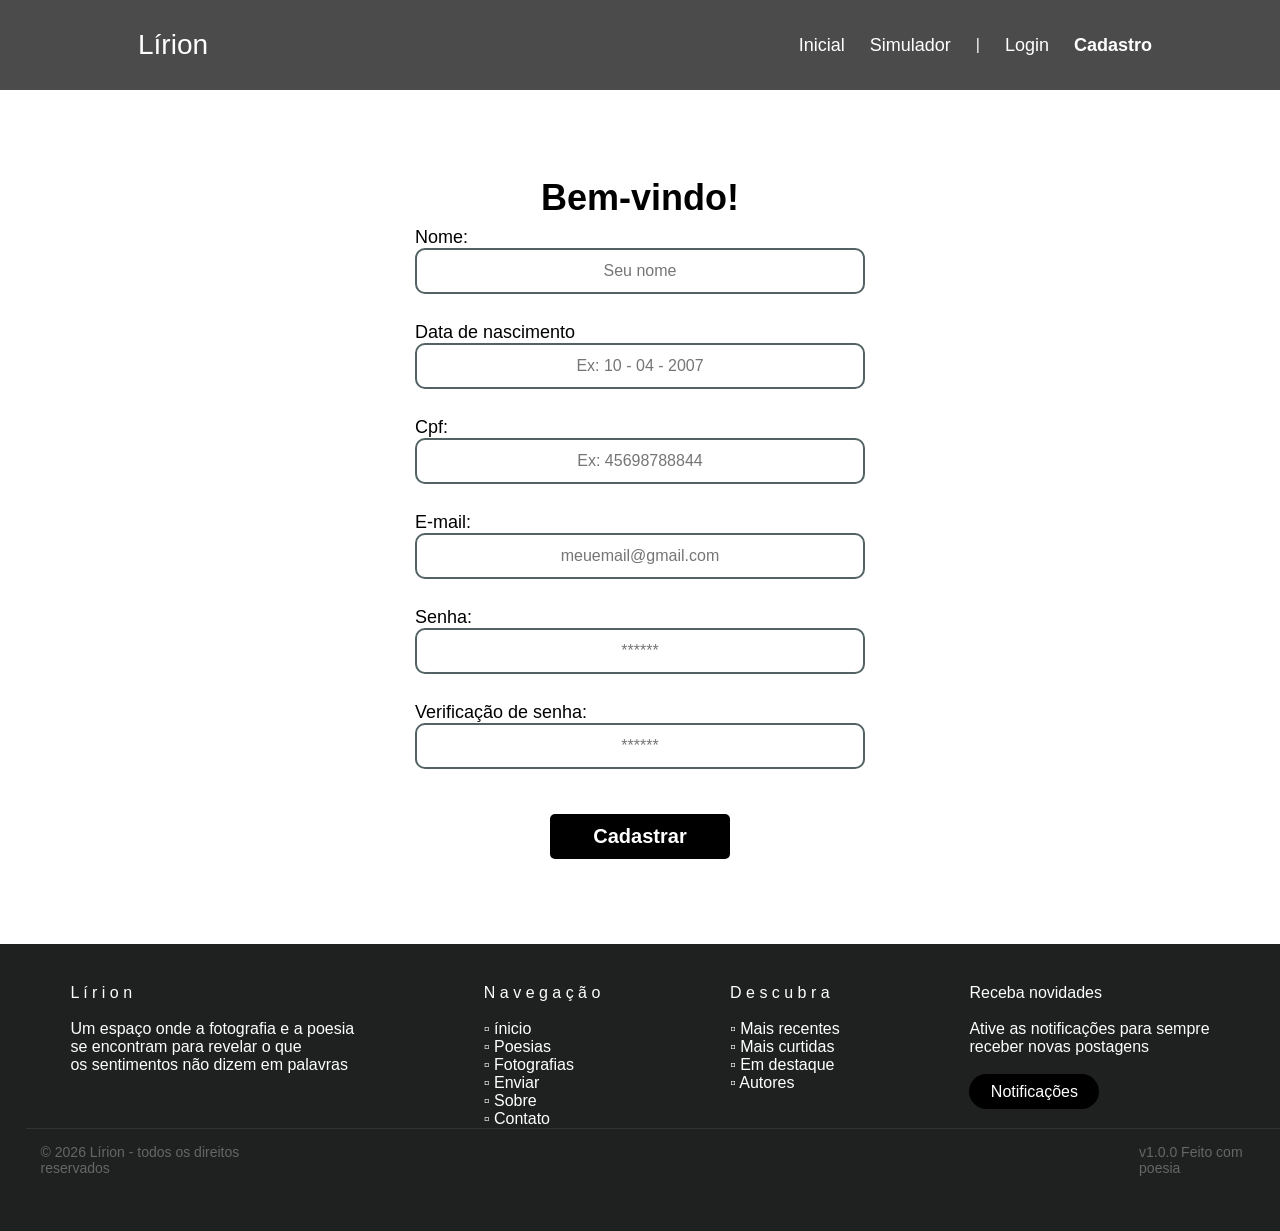
==== Projeto/cadastro e login ideias/cadastro.html @ b063a40b "Add files via upload" ====
<!DOCTYPE html>
<html lang="pt-br">

<head>
  <meta charset="UTF-8" />
  <meta http-equiv="X-UA-Compatible" content="IE=edge" />
  <meta name="viewport" content="width=device-width, initial-scale=1.0" />

  <title>Lírion | Cadastro</title>

  <script src="./js/sessao.js"></script>

  <link rel="stylesheet" href="estilo.css" />
  <link rel="icon" href="./assets/icon/favicon2.ico" />
  <link rel="preconnect" href="https://fonts.gstatic.com" />
</head>

<body onload="listar()">
  <!--header inicio-->
  <div class="header">
    <div class="container">
      <h1 class="titulo">Lírion</h1>
      <ul class="navbar">
        <li>
          <a href="Index.html">Inicial</a>
        </li>
        <li>
          <a href="simulador.html">Simulador</a>
        </li>
        <li>|</li>
        <li>
          <a href="login.html">Login</a>
        </li>
        
        <li class="agora">
          <a href="#">Cadastro</a>
        </li>
      </ul>
    </div>
  </div>
  <!--header fim-->

  <div class="login">
    <div class="alerta_erro">
      <div class="card_erro" id="cardErro">
        <span id="mensagem_erro"></span>
      </div>
    </div>
    <div class="container">
      <div class="card card-cadastro">
        <h2>Bem-vindo!</h2>
        <div class="formulario">
          
          <div class="campo">
            <span>Nome:</span>
            <input id="nome_input" type="text" placeholder="Seu nome" />
          </div>

          <div class="campo">
            <span>Data de nascimento</span>
            <input id="data_input" type="text" placeholder="Ex: 10 - 04 - 2007" />
          </div>

          <div class="campo">
            <span>Cpf:</span>
            <input id="cpf_input" type="text" placeholder="Ex: 45698788844" />
          </div>

          <div class="campo">
            <span>E-mail:</span>
            <input id="email_input" type="text" placeholder="meuemail@gmail.com" />
          </div>

          <div class="campo">
            <span>Senha:</span>
            <input id="senha_input" type="password" placeholder="******" />
          </div>
          
          <div class="campo">
            <span>Verificação de senha:</span>
            <input id="senha_input" type="password" placeholder="******" />
          </div>

          <button class="botao" onclick="cadastrar()">Cadastrar</button>
        </div>
        
        <div id="div_erros_login"></div>
      </div>
    </div>
  </div>

  <!--footer inicio-->
  <div class="footer">
    <div class="container">
        L í r i o n <br><br>
        Um espaço onde a fotografia e a poesia <br>
        se encontram para revelar o que <br>
        os sentimentos não dizem em palavras <br><br>
       
    
    <div class="navega">
        N a v e g a ç ã o<br><br>
        <a href="index.html">▫︎ ínicio</a> <br>
        <a href="foto.html">▫︎ Poesias</a><br>
        <a href="foto.html">▫︎ Fotografias</a><br>
        <a href="enviar.html">▫︎ Enviar </a><br>
        <a href="index.html">▫︎ Sobre </a><br>
        <a href="index.html">▫︎ Contato</a>
    </div>
    <div class="descubra">
        D e s c u b r a <br><br>
        <a href="index.html">▫︎ Mais recentes</a> <br>
        <a href="index.html">▫︎ Mais curtidas</a> <br>
        <a href="index.html">▫︎ Em destaque</a> <br>
        <a href="index.html">▫︎ Autores </a>
    </div>
    <div class="novidades">
        Receba novidades<br><br>
         Ative as notificações para sempre<br>
        receber novas postagens <br><br>
        <div class="botao_notificacoes">
            <a href="notificacoes.html"> Notificações</a> </div>
        </div>
    </div>
    <div class="linhaBaixo"> &copy; 2026 Lírion - todos os direitos reservados <span>v1.0.0 Feito com poesia</span> </div>
  </div>
  <!--footer fim-->
</body>

</html>

<script>

  // Array para armazenar empresas cadastradas para validação de código de ativação 
  let listaEmpresasCadastradas = [];

  function cadastrar() {
    // aguardar();

    //Recupere o valor da nova input pelo nome do id
    // Agora vá para o método fetch logo abaixo
    var nomeVar = nome_input.value;
    var dataVar = data_input.value;
    var cpfVar = cpf_input.value;
    var emailVar = email_input.value;
    var senhaVar = senha_input.value;

    // Verificando se há algum campo em branco
    if (
      nomeVar == "" ||
      dataVar == "" ||
      cpfVar == ""||
      emailVar == "" ||
      senhaVar == "" 
    ) {
      cardErro.style.display = "block";
      mensagem_erro.innerHTML =
        "(Mensagem de erro para todos os campos em branco)";

      finalizarAguardar();
      return false;
    } else {
      setInterval(sumirMensagem, 5000);
    }

    // Verificando se o código de ativação é de alguma empresa cadastrada
    /*for (let i = 0; i < listaEmpresasCadastradas.length; i++) {
      if (listaEmpresasCadastradas[i].codigo_ativacao == codigoVar) {
        idEmpresaVincular = listaEmpresasCadastradas[i].id
        console.log("Código de ativação válido.");
        break;
      } else {
        cardErro.style.display = "block";
        mensagem_erro.innerHTML = "(Mensagem de erro para código inválido)";
        finalizarAguardar();
      }
    }*/
    var vetor = ['!', '@','#','$','%','¨','&','*','(',')','|',';'];
    if(vetor.includes(nomeVar) || 
       vetor.includes(dataVar)|| 
       vetor.includes(cpfVar)|| 
       vetor.includes(emailVar)){
        mensagem_erro.innerHTML = `Preencha os campos com valor válido `;
        return;
    }
    var vetor1 = ['@'];
    if(vetor1.includes(emailVar)){
        mensagem_erro.innerHTML = `Por favor, preencha o campo email com @`;
        return;
    }
    // Enviando o valor da nova input
    fetch("/usuarios/cadastrar", {
      method: "POST",
      headers: {
        "Content-Type": "application/json",
      },
      body: JSON.stringify({
        // crie um atributo que recebe o valor recuperado aqui
        // Agora vá para o arquivo routes/usuario.js
        nomeServer: nomeVar,
        dataServer : dataVar,
        cpfServer: cpfVar,
        emailServer: emailVar,
        senhaServer: senhaVar,
      }),
    })
      .then(function (resposta) {
        console.log("resposta: ", resposta);

        if (resposta.ok) {
          cardErro.style.display = "block";

          mensagem_erro.innerHTML =
            "Cadastro realizado com sucesso! Redirecionando para tela de Login...";

          setTimeout(() => {
            window.location = "login.html";
          }, "2000");

          limparFormulario();
          finalizarAguardar();
        } else {
          throw "Houve um erro ao tentar realizar o cadastro!";
        }
      })
      .catch(function (resposta) {
        console.log(`#ERRO: ${resposta}`);
        finalizarAguardar();
      });

    return false;
  }

  // Listando empresas cadastradas 
  function listar() {
    fetch("/empresas/listar", {
      method: "GET",
    })
      .then(function (resposta) {
        resposta.json().then((empresas) => {
          empresas.forEach((empresa) => {
            listaEmpresasCadastradas.push(empresa);

            console.log("listaEmpresasCadastradas")
            console.log(listaEmpresasCadastradas[0].codigo_ativacao)
          });
        });
      })
      .catch(function (resposta) {
        console.log(`#ERRO: ${resposta}`);
      });
  }

  function sumirMensagem() {
    cardErro.style.display = "none";
  }
</script>
---- Projeto/cadastro e login ideias/estilo.css ----
body {
  margin: 0;
  padding: 0;
  font-family: 'Barlow', 'Segoe UI', Tahoma, Geneva, Verdana, sans-serif;
  background-image: url(images/lirio.png);
  min-height: 100vh; 
}


/* CONTAINER */
.container {
  display: flex;
  width: 80%;
  margin: auto;
  color: #fdfdfc;
  justify-content: center;
}

/* HEADER */
.header {
  border-bottom: 2px solid #ffffff;
  background: black;
  opacity: 70%;
}

.header .container {
  align-items: center;
  justify-content: space-between;
  height: 90px; /* MAIOR */
}

.header h1 {
  margin: 10px;
  font-size: 28px; /* MAIOR */
}

.header a {
  text-decoration: none;
  color: #ffffff;
  font-size: 18px; /* MAIOR */
}

.header a:hover {
  color: #ff0000;
  text-decoration: underline;
}

.agora {
  font-weight: 800;
}

.navbar {
  width: auto;
  display: flex;
  align-items: center;
  list-style: none;
  gap: 25px;
  margin: 0;
  padding: 0;
}

.titulo {
  color: #ffffff;
  font-weight: 500;
}

/* FOOTER */
.footer {
  display: flex;
  flex-direction: column;
  background-color: #1f2020;
  padding: 40px 2%; /* MAIOR */
  color: #fff;
  font-size: 16px; /* MAIOR */
}

.footer .container {
  display: flex;
  justify-content: space-around;
  align-items: flex-start;
  width: 100%;
  gap: 40px;
}

.navega a   {
  text-decoration: none;
  color: #ffffff;
}
.descubra a{
  text-decoration: none;
  color: #ffffff;
}
.novidades a{
  text-decoration: none;
  color: #ffffff;
}
.navega a:hover  {
  color: #e91818;
  text-decoration: underline;
}
.descubra a:hover { 
  color: #e91818;
  text-decoration: underline;
}

.botao_notificacoes {
  width: 130px;
  height: 35px;
  background-color: #000000;
  border-radius: 20px;
  text-align: center;
  display: flex;
  align-items: center;
  justify-content: center;
}

.botao_notificacoes:hover {
  background-color: #ff0000;
}

/* LINHA FINAL */
.linhaBaixo {
  display: flex;
  justify-content: center;
  align-items: center;
  width: 100%;
  padding: 15px;
  border-top: 1px solid #333;
  font-size: 14px;
  color: #666;
}

.linhaBaixo span {
  margin-left: 70%;
}


.card {
  width: 450px; /* MAIOR */
  background-color: #ffffff;
  border-radius: 12px;
  display: flex;
  align-items: center;
  justify-content: space-evenly;
  color: black;
  flex-direction: column;
  padding: 25px; /* MAIS ESPAÇO INTERNO */
  margin: 60px auto; /* MAIS CENTRAL E RESPIRANDO */
}

.card h2 {
  margin: 0;
  font-size: 36px; /* TÍTULO MAIOR */
}

/* FORM */
.formulario {
  display: flex;
  flex-direction: column;
  width: 100%;
}

.campo {
  display: flex;
  flex-direction: column;
  padding: 8px 0;
}

.campo span {
  font-size: 18px; /* TEXTO MAIOR */
}

/* INPUT */
input {
  margin-bottom: 12px;
  border: 2px solid #536264;
  padding: 12px; /* MAIOR */
  text-align: center;
  border-radius: 10px;
  font-size: 16px; /* TEXTO MAIOR */
}


.botao {
  cursor: pointer;
  font-family: "Barlow", sans-serif;
  border: 0;
  border-radius: 5px;
  font-weight: 600;
  font-size: 20px; /* MAIOR */
  color: #fff;
  background-color: #000000;
  width: 180px;  /* MAIOR */
  height: 45px;  /* MAIOR */
  align-self: center;
  margin-top: 25px;
}

.botao:hover {
  background-color: #ff0000;
}


/* ALERTA */
.alerta_erro {
  display: flex;
  justify-content: flex-end;
}

.card_erro {
  display: none;
  background-color: #fff;
  color: black;
  width: 230px;
  position: fixed;
  border-radius: 4px;
  border: #e91818 3px solid;
  padding: 10px;
  margin-right: 10%;
}

.card_erro #mensagem_erro {
  font-weight: 500;
  font-size: 20px;
}
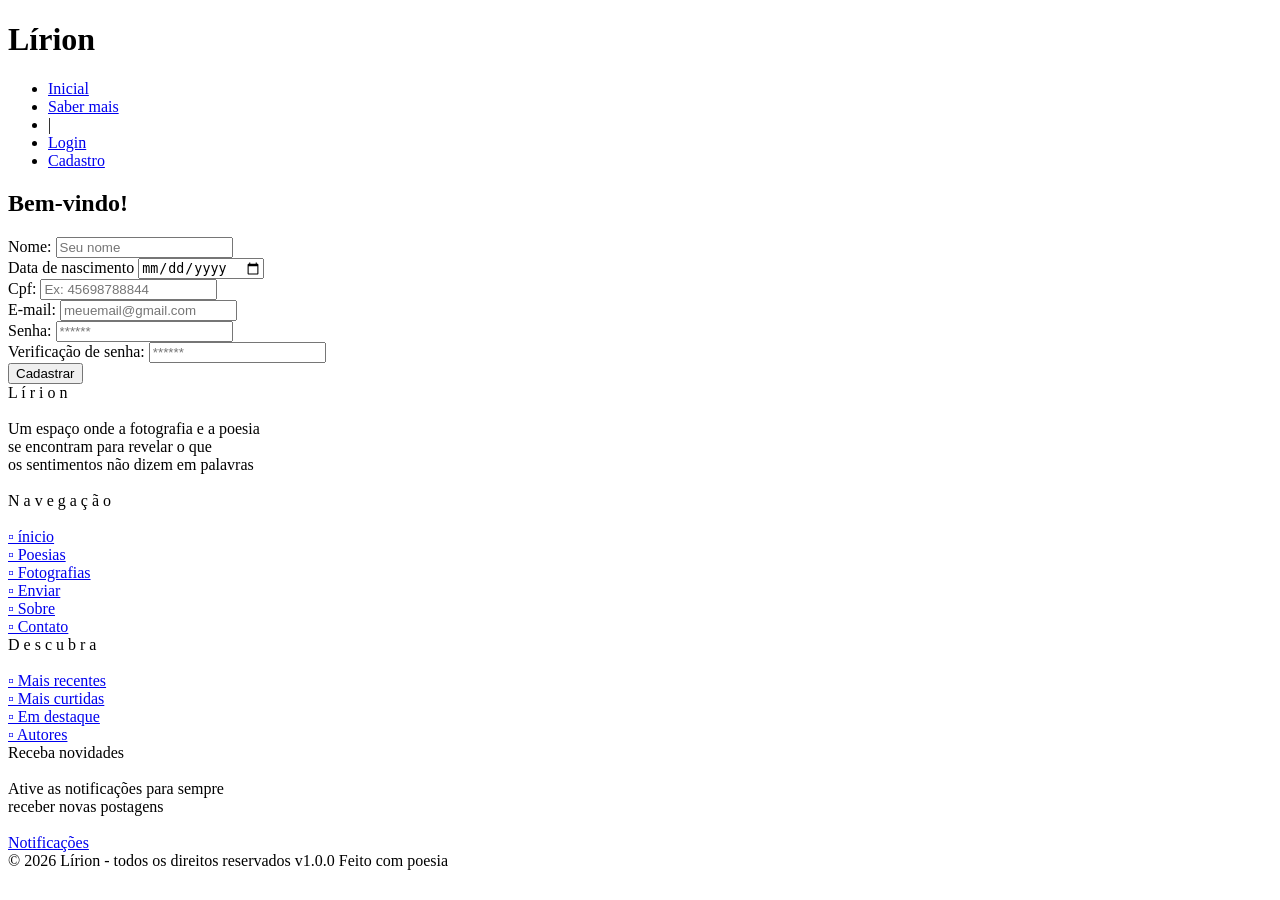
==== commit 0ca3b2f7: "Create cadastro.html" ====
--- a/Projeto/cadastro e login ideias/cadastro.html
+++ b/Projeto/cadastro e login ideias/cadastro.html
@@ -10,13 +10,13 @@
 
   <script src="./js/sessao.js"></script>
 
-  <link rel="stylesheet" href="estilo.css" />
+  <link rel="stylesheet" href="./css/estilo.css" />
   <link rel="icon" href="./assets/icon/favicon2.ico" />
   <link rel="preconnect" href="https://fonts.gstatic.com" />
 </head>
 
-<body onload="listar()">
-  <!--header inicio-->
+<body>
+ <!--header inicio-->
   <div class="header">
     <div class="container">
       <h1 class="titulo">Lírion</h1>
@@ -25,7 +25,7 @@
           <a href="Index.html">Inicial</a>
         </li>
         <li>
-          <a href="simulador.html">Simulador</a>
+          <a href="sobre.html">Saber mais</a>
         </li>
         <li>|</li>
         <li>
@@ -50,7 +50,6 @@
       <div class="card card-cadastro">
         <h2>Bem-vindo!</h2>
         <div class="formulario">
-          
           <div class="campo">
             <span>Nome:</span>
             <input id="nome_input" type="text" placeholder="Seu nome" />
@@ -58,7 +57,7 @@
 
           <div class="campo">
             <span>Data de nascimento</span>
-            <input id="data_input" type="text" placeholder="Ex: 10 - 04 - 2007" />
+            <input id="data_input" type="date" placeholder="Ex: 10 - 04 - 2007" />
           </div>
 
           <div class="campo">
@@ -78,7 +77,7 @@
           
           <div class="campo">
             <span>Verificação de senha:</span>
-            <input id="senha_input" type="password" placeholder="******" />
+            <input id="verifacaoSenha_input" type="password" placeholder="******" />
           </div>
 
           <button class="botao" onclick="cadastrar()">Cadastrar</button>
@@ -131,77 +130,48 @@
 
 <script>
 
-  // Array para armazenar empresas cadastradas para validação de código de ativação 
-  let listaEmpresasCadastradas = [];
-
   function cadastrar() {
-    // aguardar();
-
-    //Recupere o valor da nova input pelo nome do id
-    // Agora vá para o método fetch logo abaixo
     var nomeVar = nome_input.value;
     var dataVar = data_input.value;
     var cpfVar = cpf_input.value;
     var emailVar = email_input.value;
     var senhaVar = senha_input.value;
+    var confirmacaoSenhaVar = verifacaoSenha_input.value;
 
     // Verificando se há algum campo em branco
     if (
       nomeVar == "" ||
       dataVar == "" ||
-      cpfVar == ""||
+      cpfVar == "" ||
       emailVar == "" ||
-      senhaVar == "" 
+      senhaVar == "" ||
+      confirmacaoSenhaVar == ""
     ) {
       cardErro.style.display = "block";
-      mensagem_erro.innerHTML =
-        "(Mensagem de erro para todos os campos em branco)";
-
-      finalizarAguardar();
+      mensagem_erro.innerHTML = "Preencha todos os campos!";
+      setTimeout(sumirMensagem, 5000);
       return false;
-    } else {
-      setInterval(sumirMensagem, 5000);
     }
 
-    // Verificando se o código de ativação é de alguma empresa cadastrada
-    /*for (let i = 0; i < listaEmpresasCadastradas.length; i++) {
-      if (listaEmpresasCadastradas[i].codigo_ativacao == codigoVar) {
-        idEmpresaVincular = listaEmpresasCadastradas[i].id
-        console.log("Código de ativação válido.");
-        break;
-      } else {
-        cardErro.style.display = "block";
-        mensagem_erro.innerHTML = "(Mensagem de erro para código inválido)";
-        finalizarAguardar();
-      }
-    }*/
-    var vetor = ['!', '@','#','$','%','¨','&','*','(',')','|',';'];
-    if(vetor.includes(nomeVar) || 
-       vetor.includes(dataVar)|| 
-       vetor.includes(cpfVar)|| 
-       vetor.includes(emailVar)){
-        mensagem_erro.innerHTML = `Preencha os campos com valor válido `;
-        return;
+    // Verificando se as senhas coincidem
+    if (senhaVar !== confirmacaoSenhaVar) {
+      cardErro.style.display = "block";
+      mensagem_erro.innerHTML = "As senhas não coincidem!";
+      setTimeout(sumirMensagem, 5000);
+      return false;
     }
-    var vetor1 = ['@'];
-    if(vetor1.includes(emailVar)){
-        mensagem_erro.innerHTML = `Por favor, preencha o campo email com @`;
-        return;
-    }
-    // Enviando o valor da nova input
+
     fetch("/usuarios/cadastrar", {
       method: "POST",
       headers: {
         "Content-Type": "application/json",
       },
       body: JSON.stringify({
-        // crie um atributo que recebe o valor recuperado aqui
-        // Agora vá para o arquivo routes/usuario.js
         nomeServer: nomeVar,
-        dataServer : dataVar,
-        cpfServer: cpfVar,
         emailServer: emailVar,
         senhaServer: senhaVar,
+        cpfServer: cpfVar,
+        dataServer: dataVar,
       }),
     })
       .then(function (resposta) {
@@ -209,49 +179,30 @@
 
         if (resposta.ok) {
           cardErro.style.display = "block";
-
-          mensagem_erro.innerHTML =
-            "Cadastro realizado com sucesso! Redirecionando para tela de Login...";
+          mensagem_erro.innerHTML = "Cadastro realizado com sucesso! Redirecionando para o Login...";
 
           setTimeout(() => {
-            window.location = "login.html";
-          }, "2000");
-
-          limparFormulario();
-          finalizarAguardar();
+            window.location = "./login.html";
+          }, 2000);
         } else {
-          throw "Houve um erro ao tentar realizar o cadastro!";
+          resposta.text().then(texto => {
+            cardErro.style.display = "block";
+            mensagem_erro.innerHTML = "Erro ao cadastrar: " + texto;
+            setTimeout(sumirMensagem, 5000);
+          });
         }
       })
-      .catch(function (resposta) {
-        console.log(`#ERRO: ${resposta}`);
-        finalizarAguardar();
+      .catch(function (erro) {
+        console.log(`#ERRO: ${erro}`);
+        cardErro.style.display = "block";
+        mensagem_erro.innerHTML = "Erro de conexão. Tente novamente.";
+        setTimeout(sumirMensagem, 5000);
       });
 
     return false;
-  }
-
-  // Listando empresas cadastradas 
-  function listar() {
-    fetch("/empresas/listar", {
-      method: "GET",
-    })
-      .then(function (resposta) {
-        resposta.json().then((empresas) => {
-          empresas.forEach((empresa) => {
-            listaEmpresasCadastradas.push(empresa);
-
-            console.log("listaEmpresasCadastradas")
-            console.log(listaEmpresasCadastradas[0].codigo_ativacao)
-          });
-        });
-      })
-      .catch(function (resposta) {
-        console.log(`#ERRO: ${resposta}`);
-      });
   }
 
   function sumirMensagem() {
     cardErro.style.display = "none";
   }
-</script>+</script>
